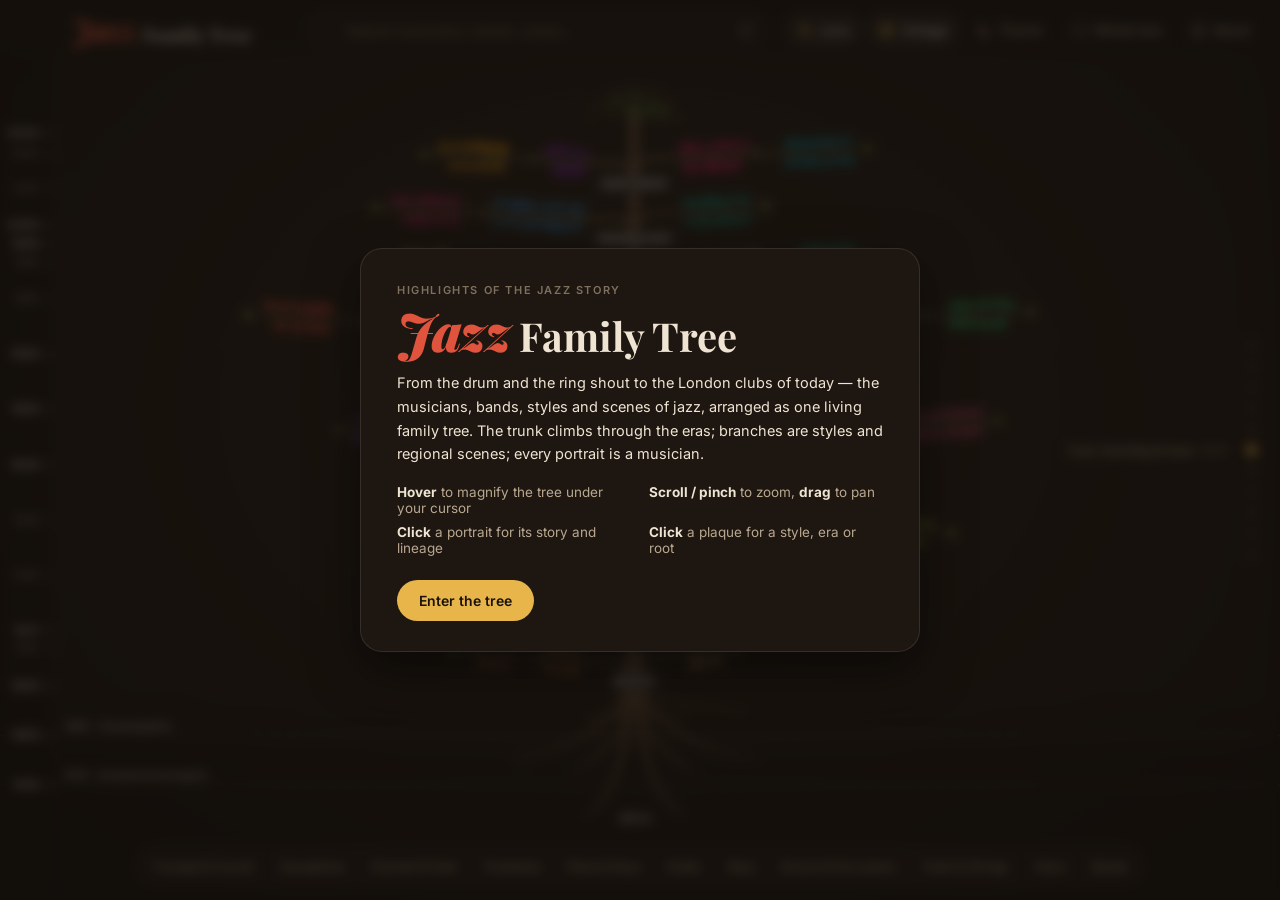
==== index.html @ 58121955 "Jazz Family Tree: interactive genealogy of jazz from its roots to today Canvas-rendered family tree " ====
<!doctype html>
<html lang="en">
<head>
  <meta charset="utf-8">
  <meta name="viewport" content="width=device-width, initial-scale=1, viewport-fit=cover">
  <title>Jazz Family Tree — an interactive genealogy of jazz</title>
  <meta name="description" content="An interactive family tree of jazz: the musicians, bands, styles and scenes from the music's African roots to today.">
  <meta property="og:title" content="Jazz Family Tree">
  <meta property="og:description" content="Explore jazz from its African roots to today, one portrait at a time.">
  <link rel="icon" href="assets/favicon.svg" type="image/svg+xml">
  <link rel="preconnect" href="https://fonts.googleapis.com">
  <link rel="preconnect" href="https://fonts.gstatic.com" crossorigin>
  <link href="https://fonts.googleapis.com/css2?family=Inter:wght@400;500;600;700&family=Playfair+Display:ital,wght@0,600;0,700;0,900;1,700;1,900&display=swap" rel="stylesheet">
  <link rel="stylesheet" href="css/style.css">
</head>
<body data-theme="night">
  <canvas id="stage" aria-label="Interactive jazz family tree. Use the search box to find musicians."></canvas>

  <header class="topbar">
    <a class="brand" href="./" aria-label="Jazz Family Tree home">
      <span class="brand-jazz">Jazz</span>
      <span class="brand-rest">Family&nbsp;Tree</span>
    </a>
    <div class="search">
      <svg viewBox="0 0 24 24" aria-hidden="true"><circle cx="11" cy="11" r="7"/><path d="m20 20-3.5-3.5"/></svg>
      <input id="search" type="search" placeholder="Search musicians, bands, styles…" autocomplete="off" spellcheck="false" aria-label="Search">
      <kbd>/</kbd>
      <ul id="search-results" role="listbox"></ul>
    </div>
    <nav class="tools" aria-label="View options">
      <button id="btn-lens" title="Magnifying lens (L)"><svg viewBox="0 0 24 24"><circle cx="10.5" cy="10.5" r="6.5"/><path d="m20 20-4.8-4.8M8 10.5h5M10.5 8v5"/></svg><span>Lens</span></button>
      <button id="btn-vintage" title="Vintage portraits — colour blooms under the lens"><svg viewBox="0 0 24 24"><rect x="3" y="6" width="18" height="13" rx="2"/><circle cx="12" cy="12.5" r="3.5"/><path d="M8 6l1.5-2h5L16 6"/></svg><span>Vintage</span></button>
      <button id="btn-theme" title="Night / paper theme"><svg viewBox="0 0 24 24"><path d="M20 14.5A8 8 0 1 1 9.5 4a6.5 6.5 0 0 0 10.5 10.5z"/></svg><span>Theme</span></button>
      <button id="btn-reset" title="Show the whole tree (R)"><svg viewBox="0 0 24 24"><path d="M4 9V4h5M20 9V4h-5M4 15v5h5M20 15v5h-5"/></svg><span>Whole tree</span></button>
      <button id="btn-about" title="About & sources"><svg viewBox="0 0 24 24"><circle cx="12" cy="12" r="9"/><path d="M12 11v6M12 7.5v.5"/></svg><span>About</span></button>
    </nav>
  </header>

  <nav id="era-nav" aria-label="Jump to era"></nav>
  <div id="filters" role="toolbar" aria-label="Highlight by instrument"></div>
  <div id="tooltip" role="status"></div>

  <aside id="panel" aria-live="polite">
    <button class="panel-close" aria-label="Close">×</button>
    <div class="panel-body"></div>
  </aside>

  <div id="intro" class="modal open" role="dialog" aria-labelledby="intro-title">
    <div class="card">
      <div class="eyebrow">Highlights of the jazz story</div>
      <h1 id="intro-title"><span class="brand-jazz">Jazz</span> Family Tree</h1>
      <p>From the drum and the ring shout to the London clubs of today — the musicians, bands, styles and scenes of jazz, arranged as one living family tree. The trunk climbs through the eras; branches are styles and regional scenes; every portrait is a musician.</p>
      <ul class="howto">
        <li><b>Hover</b> to magnify the tree under your cursor</li>
        <li><b>Scroll / pinch</b> to zoom, <b>drag</b> to pan</li>
        <li><b>Click</b> a portrait for its story and lineage</li>
        <li><b>Click</b> a plaque for a style, era or root</li>
      </ul>
      <button class="primary">Enter the tree</button>
    </div>
  </div>

  <div id="about" class="modal" role="dialog" aria-labelledby="about-title">
    <div class="card wide">
      <button class="panel-close" data-close aria-label="Close">×</button>
      <h2 id="about-title">About the Jazz Family Tree</h2>
      <p>This tree charts <b data-stat="people"></b> musicians and <b data-stat="bands"></b> bands across <b data-stat="branches"></b> branches and <b data-stat="eras"></b> eras. Below ground, the roots trace the African and African American traditions — polyrhythm, call and response, the ring shout, spirituals and work songs — that met European harmony and Caribbean rhythm in New Orleans. Above, each era of the trunk sprouts branches for the styles and regional scenes that grew from it, and lineage lines connect musicians to their mentors, bandleaders and acknowledged influences.</p>
      <p>The layout is a simplification: musicians appear once, on the branch where they first made their mark, and list the other styles they played. Placement along a branch follows the year an artist first made an impact. Faint green offshoots mark <em>kindred genres</em> — gospel, R&amp;B, soul, funk, hip-hop and others — that share jazz's roots.</p>
      <h3>How it was researched</h3>
      <p>Dates, places, key recordings and documented relationships were researched and cross-checked against Wikipedia, Britannica, AllMusic, the Oxford/Grove reference works, NPR, Jazz at Lincoln Center, label archives and published obituaries. Influence links are limited to documented relationships: teachers, bandleaders a musician apprenticed under, and influences the musicians themselves acknowledged. Corrections are welcome — open an issue on GitHub.</p>
      <h3>Further reading &amp; sources</h3>
      <ul class="sources">
        <li><a href="https://guides.loc.gov/jazz-research/beginning-your-research" target="_blank" rel="noopener">Library of Congress — Jazz: A Research Guide</a></li>
        <li>Barry Kernfeld (ed.), <em>The New Grove Dictionary of Jazz</em>, 2nd ed. (2002)</li>
        <li>Leonard Feather &amp; Ira Gitler, <em>The Biographical Encyclopedia of Jazz</em> (1999)</li>
        <li>Gerhard Kubik, <em>Jazz Transatlantic</em> (2017)</li>
        <li>Ted Gioia, <em>The History of Jazz</em> and <em>The Jazz Standards</em> (2012)</li>
        <li><a href="https://www.lordisco.com/tjd/" target="_blank" rel="noopener">Tom Lord, The Jazz Discography (TJD Online)</a></li>
        <li><a href="https://linkedjazz.org/" target="_blank" rel="noopener">Linked Jazz — Pratt Institute</a> (relationships from jazz oral histories)</li>
        <li><a href="https://www.loc.gov/collections/jazz-photography-of-william-p-gottlieb/about-this-collection/" target="_blank" rel="noopener">William P. Gottlieb jazz photographs</a>, Library of Congress (public domain)</li>
        <li><a href="https://www.loc.gov/collections/african-american-band-music/about-this-collection/" target="_blank" rel="noopener">African-American Band Music &amp; Recordings, 1883–1923</a>, Library of Congress</li>
        <li><a href="https://www.loc.gov/collections/ragtime/about-this-collection/" target="_blank" rel="noopener">Ragtime collection</a>, Library of Congress</li>
      </ul>
      <h3>Images</h3>
      <p>Portraits are loaded from Wikimedia Commons via Wikipedia's free-license page images; each musician's panel links to the photo's file page for author and license. Musicians without a free image are shown as monograms.</p>
      <p class="small">Inspired by the poster <em>Highlights of the Jazz Story in USA</em> and by <a href="https://jazzhistorytree.com" target="_blank" rel="noopener">The Jazz History Tree</a>. Keyboard: <kbd>/</kbd> search · <kbd>L</kbd> lens · <kbd>[</kbd> <kbd>]</kbd> lens size · <kbd>R</kbd> whole tree · <kbd>Esc</kbd> close.</p>
    </div>
  </div>

  <noscript><p class="noscript">The Jazz Family Tree needs JavaScript to draw the tree.</p></noscript>

  <script src="data/core.js"></script>
  <script src="data/artists/01-roots-jazzage.js"></script>
  <script src="data/artists/02-swing.js"></script>
  <script src="data/artists/03-bebop-cool.js"></script>
  <script src="data/artists/04-hardbop-modal.js"></script>
  <script src="data/artists/05-free-fusion.js"></script>
  <script src="data/artists/06-global-creative.js"></script>
  <script src="data/artists/07-neo-downtown.js"></script>
  <script src="data/artists/08-modern.js"></script>
  <script src="data/artists/09-today.js"></script>
  <script src="data/images.js"></script>
  <script src="data/linkedjazz.js"></script>
  <script src="js/layout.js"></script>
  <script src="js/app.js"></script>
</body>
</html>
---- css/style.css ----
/* Jazz Family Tree — chrome around the canvas. Two themes: night (default) and paper. */
:root {
  --font: Inter, system-ui, -apple-system, "Segoe UI", sans-serif;
  --display: "Playfair Display", Georgia, "Times New Roman", serif;
  --radius: 12px;
  --ease: cubic-bezier(.2, .8, .2, 1);
}
body[data-theme="night"] {
  --bg: #15100c;
  --bg-glow: #2a1f16;
  --ink: #efe4d2;
  --ink-2: #b9a88f;
  --ink-3: #7f705d;
  --glass: rgba(30, 23, 17, .78);
  --glass-solid: #1d1611;
  --line: rgba(239, 228, 210, .12);
  --accent: #e7b54a;
  --red: #e0533d;
  --chip: rgba(239, 228, 210, .07);
  --chip-hover: rgba(239, 228, 210, .14);
  --shadow: 0 18px 50px rgba(0, 0, 0, .5);
}
body[data-theme="paper"] {
  --bg: #f1e8d4;
  --bg-glow: #fbf6ea;
  --ink: #2a1d14;
  --ink-2: #6e5c45;
  --ink-3: #a18d70;
  --glass: rgba(251, 246, 234, .85);
  --glass-solid: #fbf6ea;
  --line: rgba(60, 40, 25, .14);
  --accent: #b3261e;
  --red: #b3261e;
  --chip: rgba(60, 40, 25, .06);
  --chip-hover: rgba(60, 40, 25, .12);
  --shadow: 0 18px 50px rgba(80, 55, 25, .22);
}

* { box-sizing: border-box; }
html, body { margin: 0; height: 100%; overflow: hidden; }
body {
  font-family: var(--font);
  color: var(--ink);
  background:
    radial-gradient(1200px 900px at 50% 45%, var(--bg-glow), transparent 70%),
    var(--bg);
  -webkit-font-smoothing: antialiased;
  transition: background-color .4s var(--ease), color .4s var(--ease);
}
body[data-theme="paper"]::before {
  /* faint paper grain */
  content: ""; position: fixed; inset: 0; pointer-events: none; opacity: .35;
  background-image: radial-gradient(rgba(120, 90, 50, .08) 1px, transparent 1px);
  background-size: 3px 3px;
}
button { font: inherit; color: inherit; cursor: pointer; }
a { color: var(--accent); }
kbd {
  font: 600 11px var(--font); padding: 1px 6px; border-radius: 5px;
  border: 1px solid var(--line); color: var(--ink-2); background: var(--chip);
}

#stage { position: fixed; inset: 0; display: block; cursor: grab; touch-action: none; }

/* ---------- Top bar ---------- */
.topbar {
  position: fixed; top: 0; left: 0; right: 0; height: 60px; z-index: 10;
  display: flex; align-items: center; gap: 18px; padding: 0 18px 0 72px;
  background: linear-gradient(var(--bg) 0%, color-mix(in srgb, var(--bg) 80%, transparent) 70%, transparent);
  pointer-events: none;
}
.topbar > * { pointer-events: auto; }
.brand { display: flex; align-items: baseline; gap: 8px; text-decoration: none; color: var(--ink); white-space: nowrap; }
.brand-jazz {
  font: italic 900 30px/1 var(--display); color: var(--red); letter-spacing: -.5px;
}
.brand-rest { font: 700 19px/1 var(--display); letter-spacing: .3px; }

.search { position: relative; flex: 1; min-width: 0; max-width: 460px; margin-left: auto; }
.search svg { position: absolute; left: 12px; top: 50%; width: 17px; height: 17px; transform: translateY(-50%); fill: none; stroke: var(--ink-2); stroke-width: 2; stroke-linecap: round; }
.search input {
  width: 100%; height: 38px; padding: 0 40px 0 38px; border-radius: 999px;
  border: 1px solid var(--line); background: var(--glass); color: var(--ink);
  font: 500 14px var(--font); outline: none; backdrop-filter: blur(10px);
  transition: border-color .2s, box-shadow .2s;
}
.search input::placeholder { color: var(--ink-3); }
.search input:focus { border-color: var(--accent); box-shadow: 0 0 0 3px color-mix(in srgb, var(--accent) 25%, transparent); }
.search input::-webkit-search-cancel-button { display: none; }
.search kbd { position: absolute; right: 12px; top: 50%; transform: translateY(-50%); }
#search-results {
  position: absolute; top: 46px; left: 0; right: 0; margin: 0; padding: 6px; list-style: none;
  background: var(--glass-solid); border: 1px solid var(--line); border-radius: var(--radius);
  box-shadow: var(--shadow); display: none; max-height: 60vh; overflow: auto;
}
#search-results.show { display: block; }
#search-results li { padding: 8px 10px; border-radius: 8px; cursor: pointer; display: flex; flex-direction: column; gap: 2px; }
#search-results li b { font-weight: 600; font-size: 14px; }
#search-results li span { font-size: 12px; color: var(--ink-2); }
#search-results li.active, #search-results li:hover { background: var(--chip-hover); }
#search-results li.empty { color: var(--ink-3); cursor: default; }

.tools { display: flex; gap: 4px; }
.tools button {
  display: flex; align-items: center; gap: 6px; height: 34px; padding: 0 11px; border-radius: 999px;
  border: 1px solid transparent; background: transparent; color: var(--ink-2); font-size: 13px; font-weight: 500;
  transition: background .2s, color .2s, border-color .2s;
}
.tools button:hover { background: var(--chip-hover); color: var(--ink); }
.tools button.on { color: var(--ink); border-color: var(--line); background: var(--chip); }
.tools button.on svg { stroke: var(--accent); }
.tools svg { width: 17px; height: 17px; fill: none; stroke: currentColor; stroke-width: 1.8; stroke-linecap: round; stroke-linejoin: round; }

/* ---------- Era navigator (right edge) ---------- */
#era-nav {
  position: fixed; right: 14px; top: 50%; transform: translateY(-50%); z-index: 5;
  display: flex; flex-direction: column; gap: 2px; padding: 8px 6px; border-radius: 16px;
}
#era-nav button {
  position: relative; display: block; background: none; border: 0; padding: 5px 4px;
}
#era-nav i {
  display: block; width: 9px; height: 9px; border-radius: 50%; border: 1.5px solid var(--ink-3); flex: none;
  transition: transform .25s var(--ease), background .25s, border-color .25s;
}
#era-nav span {
  font: 600 12px var(--font); color: var(--ink-2); opacity: 0; transform: translateX(6px);
  transition: opacity .25s var(--ease), transform .25s var(--ease); white-space: nowrap; font-style: normal;
  background: var(--glass); padding: 3px 8px; border-radius: 6px; pointer-events: none;
  position: absolute; right: 24px; top: 50%; margin-top: -11px;
}
#era-nav span em { font-style: normal; color: var(--ink-3); margin-left: 6px; font-weight: 500; }
#era-nav:hover span, #era-nav button.on span { opacity: 1; transform: none; }
#era-nav:not(:hover) button:not(.on) span { opacity: 0; }
#era-nav button.on i { background: var(--accent); border-color: var(--accent); transform: scale(1.35); }
#era-nav button:hover i { border-color: var(--ink); }

/* ---------- Instrument filters (bottom) ---------- */
#filters {
  position: fixed; left: 50%; bottom: 14px; transform: translateX(-50%); z-index: 5;
  display: flex; gap: 4px; padding: 5px; border-radius: 999px; max-width: calc(100vw - 140px); overflow-x: auto;
  background: var(--glass); border: 1px solid var(--line); backdrop-filter: blur(10px); scrollbar-width: none;
}
#filters::-webkit-scrollbar { display: none; }
#filters { transition: left .45s var(--ease), max-width .45s var(--ease); }
body.panel-open #filters { left: calc(50% - 207px); max-width: calc(100vw - 520px); }
#filters button {
  border: 0; background: transparent; color: var(--ink-2); font-size: 12px; font-weight: 500;
  padding: 6px 11px; border-radius: 999px; white-space: nowrap; transition: background .2s, color .2s;
}
#filters button:hover { background: var(--chip-hover); color: var(--ink); }
#filters button.on { background: var(--accent); color: #1a120b; }

/* ---------- Tooltip ---------- */
#tooltip {
  position: fixed; left: 0; top: 0; z-index: 8; pointer-events: none;
  display: flex; flex-direction: column; gap: 2px; padding: 8px 11px; border-radius: 10px;
  background: var(--glass-solid); border: 1px solid var(--line); box-shadow: var(--shadow);
  font-size: 12px; opacity: 0; transition: opacity .15s;
  max-width: 260px;
}
#tooltip.show { opacity: 1; }
#tooltip b { font: 700 14px var(--display); }
#tooltip span { color: var(--ink-2); }
#tooltip em { font-style: normal; font-weight: 600; font-size: 11px; letter-spacing: .3px; text-transform: uppercase; }

/* ---------- Detail panel ---------- */
#panel {
  position: fixed; top: 68px; right: 14px; bottom: 14px; width: min(400px, calc(100vw - 28px)); z-index: 9;
  background: var(--glass-solid); border: 1px solid var(--line); border-radius: 18px; box-shadow: var(--shadow);
  transform: translateX(calc(100% + 30px)); transition: transform .45s var(--ease);
  display: flex; flex-direction: column; overflow: hidden;
}
#panel.open { transform: none; }
.panel-close {
  position: absolute; top: 10px; right: 10px; z-index: 2; width: 32px; height: 32px; border-radius: 50%;
  border: 1px solid var(--line); background: var(--glass); font-size: 20px; line-height: 1; color: var(--ink-2);
}
.panel-close:hover { color: var(--ink); background: var(--chip-hover); }
.panel-body { overflow-y: auto; padding: 22px 22px 26px; scrollbar-width: thin; }
.p-photo {
  width: 150px; height: 150px; border-radius: 50%; overflow: hidden; margin: 6px auto 16px;
  box-shadow: 0 10px 30px rgba(0, 0, 0, .35), 0 0 0 4px var(--line);
}
.p-photo.band { border-radius: 24px; width: 100%; height: 190px; }
.p-photo img { width: 100%; height: 100%; object-fit: cover; object-position: 50% 22%; display: block; }
.p-photo.mono { display: grid; place-items: center; }
.p-photo.mono span { font: 700 54px var(--display); color: rgba(255, 248, 235, .92); }
.p-band { height: 6px; border-radius: 3px; margin: 4px 40px 18px 0; }
.p-kicker { display: flex; align-items: center; gap: 6px; flex-wrap: wrap; font-size: 11px; letter-spacing: .6px; text-transform: uppercase; color: var(--ink-2); font-weight: 600; }
.p-kicker s { width: 10px; height: 10px; border-radius: 3px; display: inline-block; }
button.link { background: none; border: 0; padding: 0; font: inherit; letter-spacing: inherit; text-transform: inherit; color: var(--ink-2); text-decoration: underline; text-decoration-color: var(--line); text-underline-offset: 3px; }
button.link:hover { color: var(--ink); }
#panel h2 { font: 900 30px/1.08 var(--display); margin: 8px 0 4px; letter-spacing: -.3px; padding-right: 30px; }
.p-nick { font: italic 600 16px var(--display); color: var(--accent); margin-bottom: 4px; }
.p-meta { color: var(--ink-2); font-size: 13px; }
.p-inst { display: flex; flex-wrap: wrap; gap: 5px; margin-top: 10px; }
.p-inst span { font-size: 11.5px; padding: 3px 9px; border-radius: 999px; background: var(--chip); color: var(--ink-2); }
.p-bio { font-size: 14.5px; line-height: 1.62; margin: 16px 0 6px; }
#panel h4 { font: 600 11px var(--font); letter-spacing: .9px; text-transform: uppercase; color: var(--ink-3); margin: 20px 0 8px; }
.p-records { list-style: none; padding: 0; margin: 0; display: flex; flex-direction: column; gap: 4px; }
.p-records li { display: flex; align-items: center; gap: 9px; font-size: 13.5px; }
.p-records a {
  flex: none; width: 24px; height: 24px; border-radius: 50%; display: grid; place-items: center;
  background: var(--chip); color: var(--ink-2); text-decoration: none; font-size: 9px; transition: background .2s, color .2s;
}
.p-records a:hover { background: var(--accent); color: #1a120b; }
.chips { display: flex; flex-wrap: wrap; gap: 6px; }
.chip {
  display: inline-flex; align-items: center; gap: 7px; padding: 3px 10px 3px 3px; border-radius: 999px;
  border: 1px solid var(--line); background: var(--chip); font-size: 12.5px; font-weight: 500;
  transition: background .2s, border-color .2s;
}
.chip:hover { background: var(--chip-hover); border-color: var(--ink-3); }
.chip img, .chip i { width: 24px; height: 24px; border-radius: 50%; object-fit: cover; object-position: 50% 20%; flex: none; }
.chip i { display: grid; place-items: center; font: 700 10px var(--display); font-style: normal; color: #fff8eb; }
.chip.branch { padding: 5px 11px; }
.chip.branch s { width: 9px; height: 9px; border-radius: 3px; }
.oral { display: flex; flex-direction: column; gap: 10px; padding: 12px; border-radius: 12px; background: var(--chip); }
.oral-row > span { display: block; font-size: 11.5px; color: var(--ink-2); margin-bottom: 5px; font-weight: 600; }
.oral-note { margin: 2px 0 0; font-size: 11.5px; color: var(--ink-3); line-height: 1.5; }
.p-links { display: flex; flex-direction: column; gap: 6px; margin-top: 22px; padding-top: 14px; border-top: 1px solid var(--line); font-size: 13px; }
.p-links a { text-decoration: none; font-weight: 600; }
.p-links a.credit { color: var(--ink-3); font-weight: 500; font-size: 12px; }

/* ---------- Modals ---------- */
.modal {
  position: fixed; inset: 0; z-index: 20; display: grid; place-items: center; padding: 20px;
  background: color-mix(in srgb, var(--bg) 70%, transparent); backdrop-filter: blur(6px);
  opacity: 0; pointer-events: none; transition: opacity .35s var(--ease);
}
.modal.open { opacity: 1; pointer-events: auto; }
.card {
  position: relative; width: min(560px, 100%); max-height: calc(100vh - 40px); overflow: auto;
  background: var(--glass-solid); border: 1px solid var(--line); border-radius: 22px; box-shadow: var(--shadow);
  padding: 34px 36px 30px; transform: translateY(10px) scale(.98); transition: transform .45s var(--ease);
}
.card.wide { width: min(760px, 100%); }
.modal.open .card { transform: none; }
.eyebrow { font: 600 11px var(--font); letter-spacing: 1.6px; text-transform: uppercase; color: var(--ink-3); }
.card h1 { font: 700 40px/1.05 var(--display); margin: 8px 0 14px; }
.card h1 .brand-jazz { font-size: 52px; }
.card h2 { font: 900 30px var(--display); margin: 0 0 12px; }
.card h3 { font: 700 18px var(--display); margin: 22px 0 6px; }
.card p { font-size: 14.5px; line-height: 1.65; color: var(--ink); margin: 0 0 10px; }
.card p.small { font-size: 12.5px; color: var(--ink-2); margin-top: 18px; }
.howto { list-style: none; padding: 0; margin: 18px 0 24px; display: grid; grid-template-columns: 1fr 1fr; gap: 8px 18px; font-size: 13.5px; color: var(--ink-2); }
.howto b { color: var(--ink); }
.sources { margin: 6px 0 0; padding-left: 18px; font-size: 13.5px; line-height: 1.7; }
.primary {
  border: 0; border-radius: 999px; padding: 12px 22px; font-weight: 600; font-size: 14px;
  background: var(--accent); color: #1a120b; transition: transform .2s var(--ease), box-shadow .2s;
}
.primary:hover { transform: translateY(-1px); box-shadow: 0 8px 20px color-mix(in srgb, var(--accent) 40%, transparent); }
.noscript { position: fixed; inset: 0; display: grid; place-items: center; }

/* ---------- Small screens ---------- */
@media (max-width: 860px) {
  .tools span { display: none; }
  .tools button { padding: 0 9px; }
  .brand-rest { display: none; }
  .topbar { padding-left: 64px; gap: 10px; }
  .search kbd { display: none; }
}
@media (max-width: 600px) {
  #era-nav { display: none; }
  #panel { top: auto; height: 62vh; left: 8px; right: 8px; bottom: 8px; width: auto; transform: translateY(calc(100% + 20px)); }
  #filters, body.panel-open #filters { left: 50%; max-width: calc(100vw - 20px); bottom: 8px; }
  #panel.open ~ #filters { display: none; }
  .howto { grid-template-columns: 1fr; }
  .tools button#btn-vintage, .tools button#btn-about, .tools button#btn-theme { display: none; }
  .topbar { padding: 0 8px 0 60px; gap: 8px; }
  .brand-jazz { font-size: 24px; }
  .tools { gap: 0; }
}
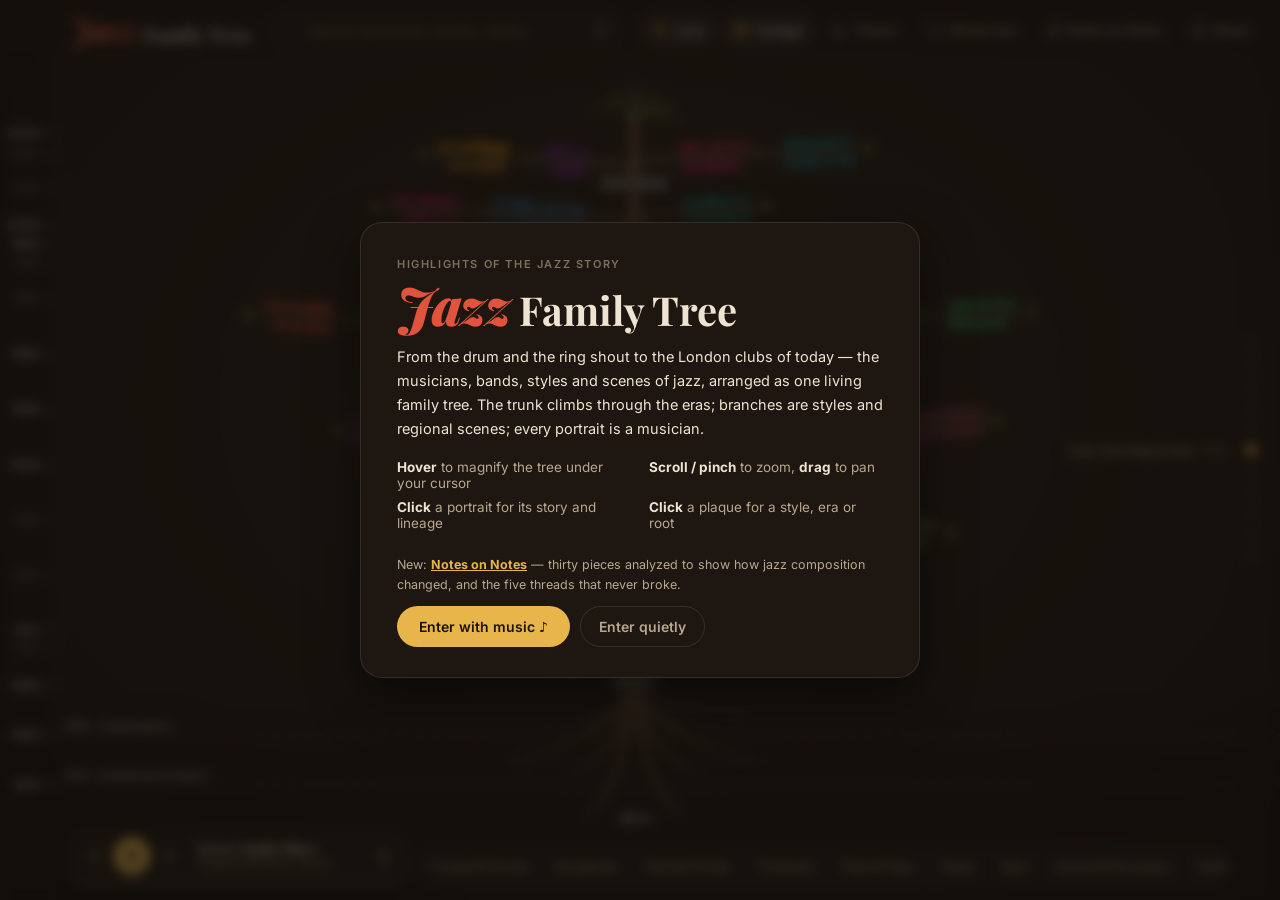
==== commit 398360a7: "Add Notes on Notes, a public-domain music player, and instrument enlargement - notes.html: 30 pieces" ====
--- a/index.html
+++ b/index.html
@@ -32,6 +32,7 @@
       <button id="btn-vintage" title="Vintage portraits — colour blooms under the lens"><svg viewBox="0 0 24 24"><rect x="3" y="6" width="18" height="13" rx="2"/><circle cx="12" cy="12.5" r="3.5"/><path d="M8 6l1.5-2h5L16 6"/></svg><span>Vintage</span></button>
       <button id="btn-theme" title="Night / paper theme"><svg viewBox="0 0 24 24"><path d="M20 14.5A8 8 0 1 1 9.5 4a6.5 6.5 0 0 0 10.5 10.5z"/></svg><span>Theme</span></button>
       <button id="btn-reset" title="Show the whole tree (R)"><svg viewBox="0 0 24 24"><path d="M4 9V4h5M20 9V4h-5M4 15v5h5M20 15v5h-5"/></svg><span>Whole tree</span></button>
+      <a class="tool-link" id="link-notes" href="notes.html" title="Notes on Notes — how jazz composition changed"><svg viewBox="0 0 24 24"><path d="M9 18V5l11-2v13"/><circle cx="6.5" cy="18" r="2.5"/><circle cx="17.5" cy="16" r="2.5"/></svg><span>Notes on Notes</span></a>
       <button id="btn-about" title="About & sources"><svg viewBox="0 0 24 24"><circle cx="12" cy="12" r="9"/><path d="M12 11v6M12 7.5v.5"/></svg><span>About</span></button>
     </nav>
   </header>
@@ -56,7 +57,11 @@
         <li><b>Click</b> a portrait for its story and lineage</li>
         <li><b>Click</b> a plaque for a style, era or root</li>
       </ul>
-      <button class="primary">Enter the tree</button>
+      <p class="small">New: <a href="notes.html"><b>Notes on Notes</b></a> — thirty pieces analyzed to show how jazz composition changed, and the five threads that never broke.</p>
+      <div class="intro-actions">
+        <button class="primary" data-music="1">Enter with music ♪</button>
+        <button class="secondary" data-music="0">Enter quietly</button>
+      </div>
     </div>
   </div>
 
@@ -83,7 +88,7 @@
       </ul>
       <h3>Images</h3>
       <p>Portraits are loaded from Wikimedia Commons via Wikipedia's free-license page images; each musician's panel links to the photo's file page for author and license. Musicians without a free image are shown as monograms.</p>
-      <p class="small">Inspired by the poster <em>Highlights of the Jazz Story in USA</em> and by <a href="https://jazzhistorytree.com" target="_blank" rel="noopener">The Jazz History Tree</a>. Keyboard: <kbd>/</kbd> search · <kbd>L</kbd> lens · <kbd>[</kbd> <kbd>]</kbd> lens size · <kbd>R</kbd> whole tree · <kbd>Esc</kbd> close.</p>
+      <p class="small">Inspired by the poster <em>Highlights of the Jazz Story in USA</em> and by <a href="https://jazzhistorytree.com" target="_blank" rel="noopener">The Jazz History Tree</a>. Keyboard: <kbd>Space</kbd> play/pause music · <kbd>/</kbd> search · <kbd>L</kbd> lens · <kbd>[</kbd> <kbd>]</kbd> lens size · <kbd>R</kbd> whole tree · <kbd>Esc</kbd> close.</p>
     </div>
   </div>
 
@@ -101,6 +106,14 @@
   <script src="data/artists/09-today.js"></script>
   <script src="data/images.js"></script>
   <script src="data/linkedjazz.js"></script>
+  <script src="data/notes/core.js"></script>
+  <script src="data/notes/era-01-02.js"></script>
+  <script src="data/notes/era-03-04.js"></script>
+  <script src="data/notes/era-05-06.js"></script>
+  <script src="data/notes/era-07-08.js"></script>
+  <script src="data/notes/era-09-10.js"></script>
+  <script src="data/playlist.js"></script>
+  <script src="js/player.js"></script>
   <script src="js/layout.js"></script>
   <script src="js/app.js"></script>
 </body>
--- a/css/style.css
+++ b/css/style.css
@@ -109,6 +109,11 @@
 .tools button:hover { background: var(--chip-hover); color: var(--ink); }
 .tools button.on { color: var(--ink); border-color: var(--line); background: var(--chip); }
 .tools button.on svg { stroke: var(--accent); }
+.tools .tool-link {
+  display: flex; align-items: center; gap: 6px; height: 34px; padding: 0 11px; border-radius: 999px;
+  color: var(--ink-2); font-size: 13px; font-weight: 500; text-decoration: none; transition: background .2s, color .2s;
+}
+.tools .tool-link:hover { background: var(--chip-hover); color: var(--ink); }
 .tools svg { width: 17px; height: 17px; fill: none; stroke: currentColor; stroke-width: 1.8; stroke-linecap: round; stroke-linejoin: round; }
 
 /* ---------- Era navigator (right edge) ---------- */
@@ -204,6 +209,8 @@
   flex: none; width: 24px; height: 24px; border-radius: 50%; display: grid; place-items: center;
   background: var(--chip); color: var(--ink-2); text-decoration: none; font-size: 9px; transition: background .2s, color .2s;
 }
+.p-records a.plain { width: auto; height: auto; background: none; display: inline; font-size: inherit; color: var(--ink); text-decoration: underline; text-decoration-color: var(--line); text-underline-offset: 3px; }
+.p-records a.plain:hover { background: none; color: var(--accent); }
 .p-records a:hover { background: var(--accent); color: #1a120b; }
 .chips { display: flex; flex-wrap: wrap; gap: 6px; }
 .chip {
@@ -273,3 +280,66 @@
   .brand-jazz { font-size: 24px; }
   .tools { gap: 0; }
 }
+
+/* ---------- Music player ---------- */
+#player {
+  position: fixed; left: 68px; bottom: 14px; z-index: 12; width: 340px;
+  border-radius: 18px; background: var(--glass); border: 1px solid var(--line); backdrop-filter: blur(12px);
+  box-shadow: var(--shadow); overflow: hidden;
+}
+.pl-main { display: flex; align-items: center; gap: 2px; padding: 7px 8px 6px; }
+.pl-btn { flex: none; width: 32px; height: 32px; border-radius: 50%; border: 0; background: transparent; color: var(--ink-2); display: grid; place-items: center; transition: background .2s, color .2s; }
+.pl-btn:hover { background: var(--chip-hover); color: var(--ink); }
+.pl-btn svg { width: 16px; height: 16px; fill: none; stroke: currentColor; stroke-width: 1.9; stroke-linejoin: round; stroke-linecap: round; }
+.pl-play { width: 38px; height: 38px; background: var(--accent); color: #1a120b; margin: 0 2px; }
+.pl-play:hover { background: var(--accent); color: #1a120b; filter: brightness(1.08); }
+.pl-play svg { fill: currentColor; stroke: none; width: 17px; height: 17px; }
+.pl-play .i-pause, #player.playing .pl-play .i-play { display: none; }
+#player.playing .pl-play .i-pause { display: block; }
+.pl-info { flex: 1; min-width: 0; padding: 0 6px 0 8px; }
+.pl-title { font: 700 14px/1.2 var(--display); white-space: nowrap; overflow: hidden; text-overflow: ellipsis; }
+.pl-artist { font-size: 11.5px; color: var(--ink-2); white-space: nowrap; overflow: hidden; text-overflow: ellipsis; }
+.pl-artist a { color: inherit; text-decoration: none; border-bottom: 1px dotted var(--ink-3); }
+.pl-artist a:hover { color: var(--ink); }
+.pl-eq { display: flex; gap: 2px; align-items: flex-end; height: 14px; margin-right: 2px; opacity: 0; transition: opacity .3s; }
+.pl-eq i { width: 3px; height: 4px; border-radius: 1px; background: var(--accent); }
+#player.playing .pl-eq { opacity: 1; }
+#player.playing .pl-eq i { animation: eq 0.9s ease-in-out infinite; }
+#player.playing .pl-eq i:nth-child(2) { animation-delay: -.3s; }
+#player.playing .pl-eq i:nth-child(3) { animation-delay: -.6s; }
+@keyframes eq { 0%, 100% { height: 4px; } 50% { height: 14px; } }
+.pl-progress { height: 4px; background: var(--chip-hover); cursor: pointer; position: relative; }
+.pl-progress:hover { height: 6px; }
+.pl-fill { position: absolute; inset: 0; background: var(--accent); transform-origin: left; transform: scaleX(0); transition: transform .25s linear; }
+.pl-panel { display: none; border-top: 1px solid var(--line); background: var(--glass-solid); }
+#player.open .pl-panel { display: block; }
+.pl-head { padding: 12px 14px 6px; display: flex; flex-direction: column; gap: 2px; }
+.pl-head b { font: 700 16px var(--display); }
+.pl-head span { font-size: 11.5px; color: var(--ink-3); }
+.pl-tracks { list-style: none; margin: 0; padding: 4px 6px; max-height: min(46vh, 380px); overflow-y: auto; scrollbar-width: thin; }
+.pl-tracks li { display: flex; align-items: center; gap: 10px; padding: 6px 8px; border-radius: 9px; cursor: pointer; }
+.pl-tracks li:hover { background: var(--chip-hover); }
+.pl-tracks li.on { background: var(--chip-hover); }
+.pl-tracks li.on .t b { color: var(--accent); }
+.pl-tracks .n { width: 18px; text-align: right; font-size: 11px; color: var(--ink-3); }
+.pl-tracks .t { flex: 1; min-width: 0; display: flex; flex-direction: column; }
+.pl-tracks .t b { font-size: 13px; font-weight: 600; white-space: nowrap; overflow: hidden; text-overflow: ellipsis; }
+.pl-tracks .t em { font-style: normal; font-size: 11.5px; color: var(--ink-2); white-space: nowrap; overflow: hidden; text-overflow: ellipsis; }
+.pl-tracks .an { font-size: 13px; text-decoration: none; color: var(--accent); padding: 0 4px; }
+.pl-tracks .d { font-size: 11px; color: var(--ink-3); font-variant-numeric: tabular-nums; }
+.pl-foot { padding: 8px 14px 12px; font-size: 11px; line-height: 1.5; color: var(--ink-3); border-top: 1px solid var(--line); }
+.pl-foot a { text-decoration: none; }
+
+/* Keep the instrument bar clear of the player. */
+#filters { left: calc(50% + 180px); max-width: calc(100vw - 460px); }
+body.panel-open #filters { left: calc(50% - 30px); max-width: calc(100vw - 900px); }
+@media (max-width: 1100px) { #filters, body.panel-open #filters { left: 50%; bottom: 84px; max-width: calc(100vw - 140px); } }
+body.notes-page #player { left: 18px; }
+@media (max-width: 600px) {
+  #player { left: 8px; right: 8px; width: auto; bottom: 8px; }
+  #filters, body.panel-open #filters { bottom: 76px; }
+  body.panel-open #player { display: none; }
+}
+.intro-actions { display: flex; flex-wrap: wrap; gap: 10px; align-items: center; }
+.secondary { border: 1px solid var(--line); border-radius: 999px; padding: 11px 18px; font-weight: 600; font-size: 14px; background: transparent; color: var(--ink-2); }
+.secondary:hover { color: var(--ink); background: var(--chip-hover); }
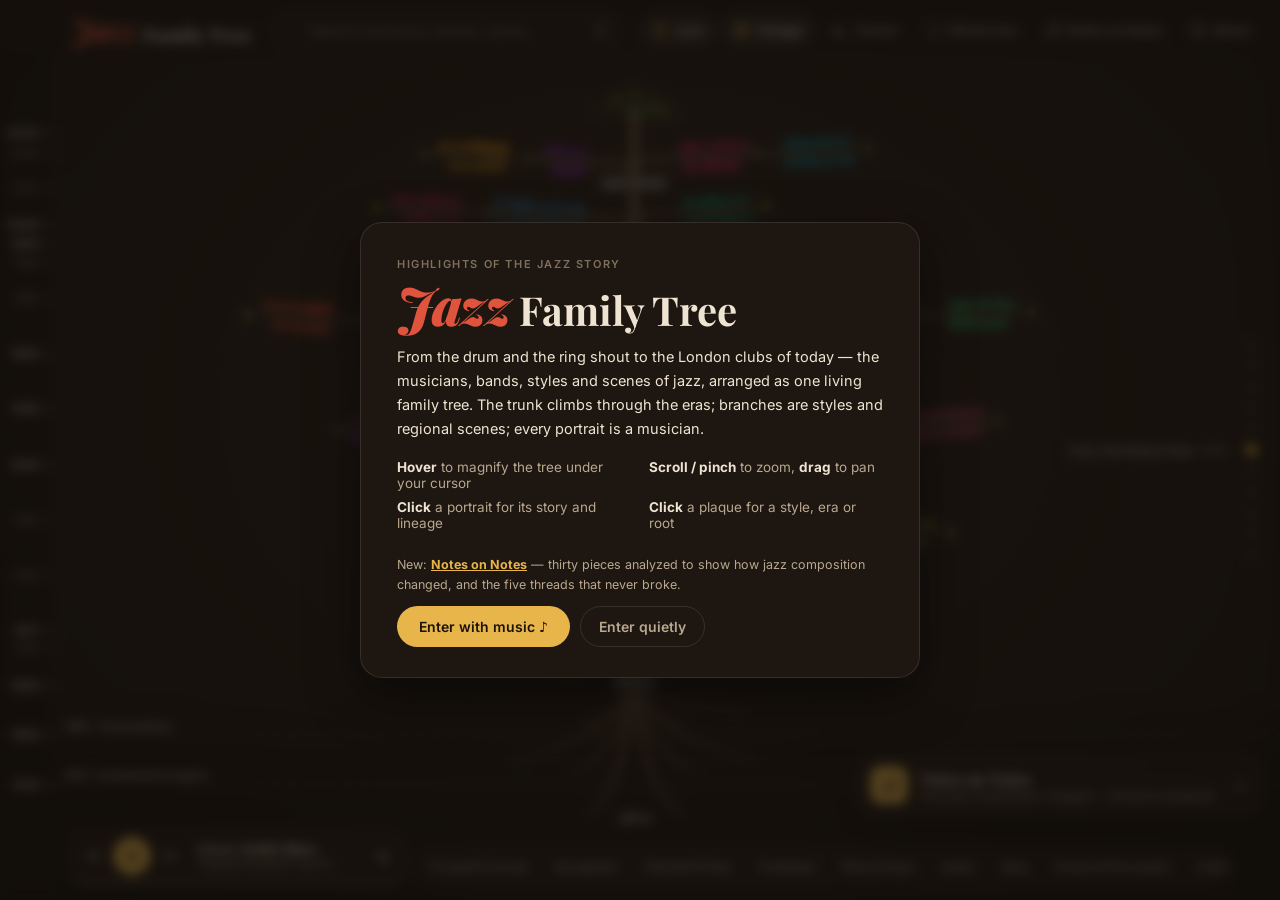
==== commit 5ecd4f10: "Add Notes on Notes link card to the tree's bottom-right corner Co-Authored-By: Claude Opus 5.5 <nore" ====
--- a/index.html
+++ b/index.html
@@ -39,6 +39,13 @@
 
   <nav id="era-nav" aria-label="Jump to era"></nav>
   <div id="filters" role="toolbar" aria-label="Highlight by instrument"></div>
+  <nav id="companions" aria-label="Companion pages">
+    <a href="notes.html" class="companion">
+      <span class="c-ic"><svg viewBox="0 0 24 24"><path d="M9 18V5l11-2v13"/><circle cx="6.5" cy="18" r="2.5"/><circle cx="17.5" cy="16" r="2.5"/></svg></span>
+      <span class="c-tx"><b>Notes on Notes</b><em>How jazz composition changed — 30 pieces analyzed</em></span>
+      <span class="c-go">→</span>
+    </a>
+  </nav>
   <div id="tooltip" role="status"></div>
 
   <aside id="panel" aria-live="polite">
--- a/css/style.css
+++ b/css/style.css
@@ -343,3 +343,22 @@
 .intro-actions { display: flex; flex-wrap: wrap; gap: 10px; align-items: center; }
 .secondary { border: 1px solid var(--line); border-radius: 999px; padding: 11px 18px; font-weight: 600; font-size: 14px; background: transparent; color: var(--ink-2); }
 .secondary:hover { color: var(--ink); background: var(--chip-hover); }
+
+/* ---------- Companion page links (bottom right) ---------- */
+#companions { position: fixed; right: 18px; bottom: 84px; z-index: 6; display: flex; flex-direction: column; gap: 8px; transition: opacity .3s; }
+.companion {
+  display: flex; align-items: center; gap: 12px; padding: 11px 14px 11px 11px; border-radius: 16px; text-decoration: none; color: var(--ink);
+  background: var(--glass); border: 1px solid var(--line); backdrop-filter: blur(10px); box-shadow: var(--shadow);
+  transition: transform .25s var(--ease), border-color .25s;
+}
+.companion:hover { transform: translateY(-2px); border-color: var(--accent); }
+.c-ic { width: 38px; height: 38px; border-radius: 11px; display: grid; place-items: center; background: var(--accent); color: #1a120b; flex: none; }
+.c-ic svg { width: 19px; height: 19px; fill: none; stroke: currentColor; stroke-width: 1.9; stroke-linecap: round; stroke-linejoin: round; }
+.c-tx { display: flex; flex-direction: column; }
+.c-tx b { font: 700 16px var(--display); }
+.c-tx em { font-style: normal; font-size: 11.5px; color: var(--ink-2); }
+.c-go { color: var(--ink-3); font-size: 18px; margin-left: 4px; transition: transform .25s var(--ease), color .25s; }
+.companion:hover .c-go { transform: translateX(3px); color: var(--accent); }
+body.panel-open #companions { opacity: 0; pointer-events: none; }
+@media (max-width: 1100px) { #companions { bottom: 140px; } .c-tx em { display: none; } }
+@media (max-width: 600px) { #companions { display: none; } }
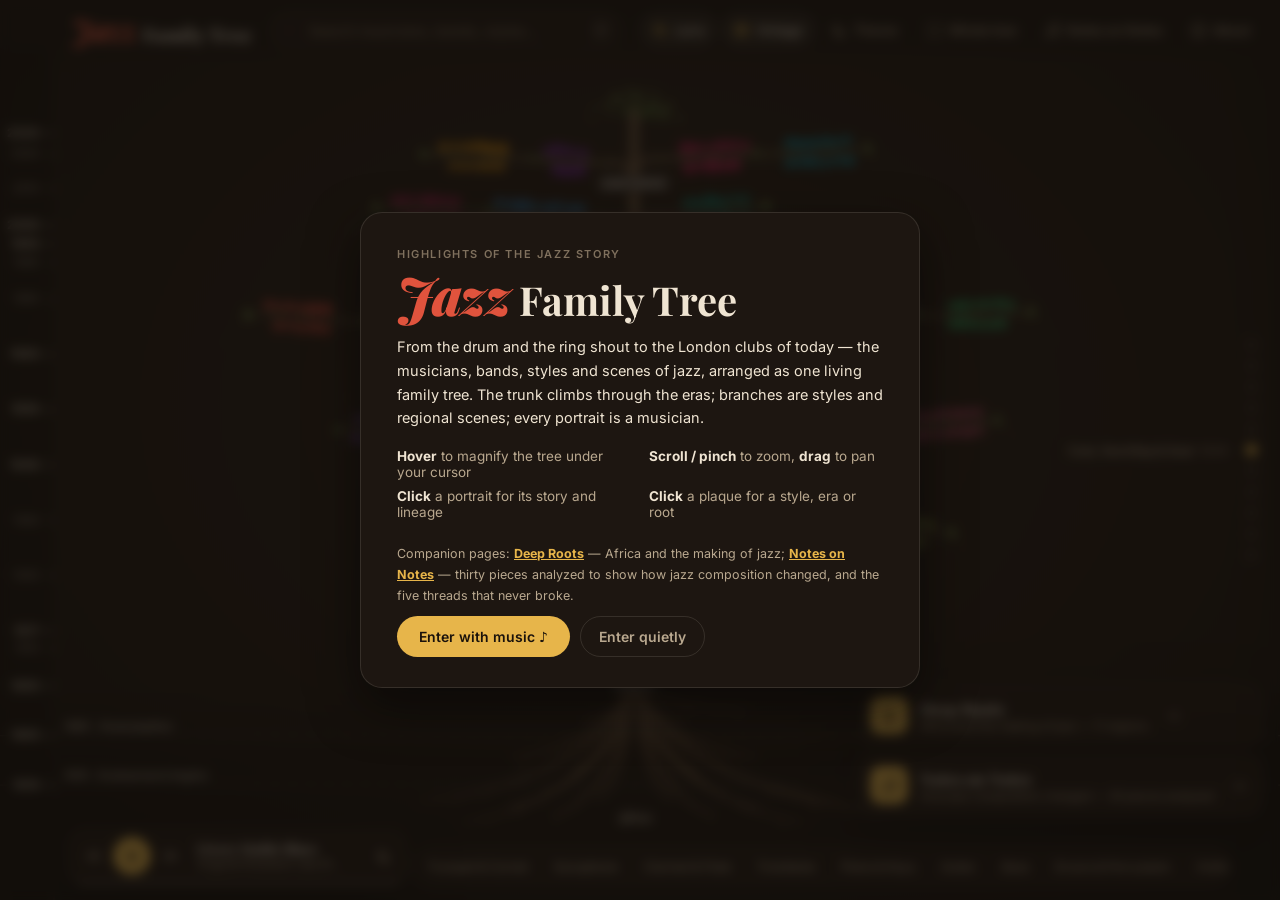
==== commit 655b9907: "Add Deep Roots: Africa and the making of jazz - roots.html: 11 regional chapters across the continen" ====
--- a/index.html
+++ b/index.html
@@ -40,6 +40,11 @@
   <nav id="era-nav" aria-label="Jump to era"></nav>
   <div id="filters" role="toolbar" aria-label="Highlight by instrument"></div>
   <nav id="companions" aria-label="Companion pages">
+    <a href="roots.html" class="companion">
+      <span class="c-ic"><svg viewBox="0 0 24 24"><path d="M12 3v8M12 11c-3 0-5 2-6 6M12 11c3 0 5 2 6 6M12 11v10M8 21c1-2 2-3 4-3s3 1 4 3"/></svg></span>
+      <span class="c-tx"><b>Deep Roots</b><em>Africa and the making of jazz — 11 regions</em></span>
+      <span class="c-go">→</span>
+    </a>
     <a href="notes.html" class="companion">
       <span class="c-ic"><svg viewBox="0 0 24 24"><path d="M9 18V5l11-2v13"/><circle cx="6.5" cy="18" r="2.5"/><circle cx="17.5" cy="16" r="2.5"/></svg></span>
       <span class="c-tx"><b>Notes on Notes</b><em>How jazz composition changed — 30 pieces analyzed</em></span>
@@ -64,7 +69,7 @@
         <li><b>Click</b> a portrait for its story and lineage</li>
         <li><b>Click</b> a plaque for a style, era or root</li>
       </ul>
-      <p class="small">New: <a href="notes.html"><b>Notes on Notes</b></a> — thirty pieces analyzed to show how jazz composition changed, and the five threads that never broke.</p>
+      <p class="small">Companion pages: <a href="roots.html"><b>Deep Roots</b></a> — Africa and the making of jazz; <a href="notes.html"><b>Notes on Notes</b></a> — thirty pieces analyzed to show how jazz composition changed, and the five threads that never broke.</p>
       <div class="intro-actions">
         <button class="primary" data-music="1">Enter with music ♪</button>
         <button class="secondary" data-music="0">Enter quietly</button>
--- a/css/style.css
+++ b/css/style.css
@@ -362,3 +362,5 @@
 body.panel-open #companions { opacity: 0; pointer-events: none; }
 @media (max-width: 1100px) { #companions { bottom: 140px; } .c-tx em { display: none; } }
 @media (max-width: 600px) { #companions { display: none; } }
+.deep-link { display: inline-flex; align-items: center; gap: 6px; margin-top: 14px; padding: 9px 16px; border-radius: 999px; background: var(--accent); color: #1a120b; font-weight: 600; font-size: 13.5px; text-decoration: none; }
+.deep-link:hover { filter: brightness(1.08); }
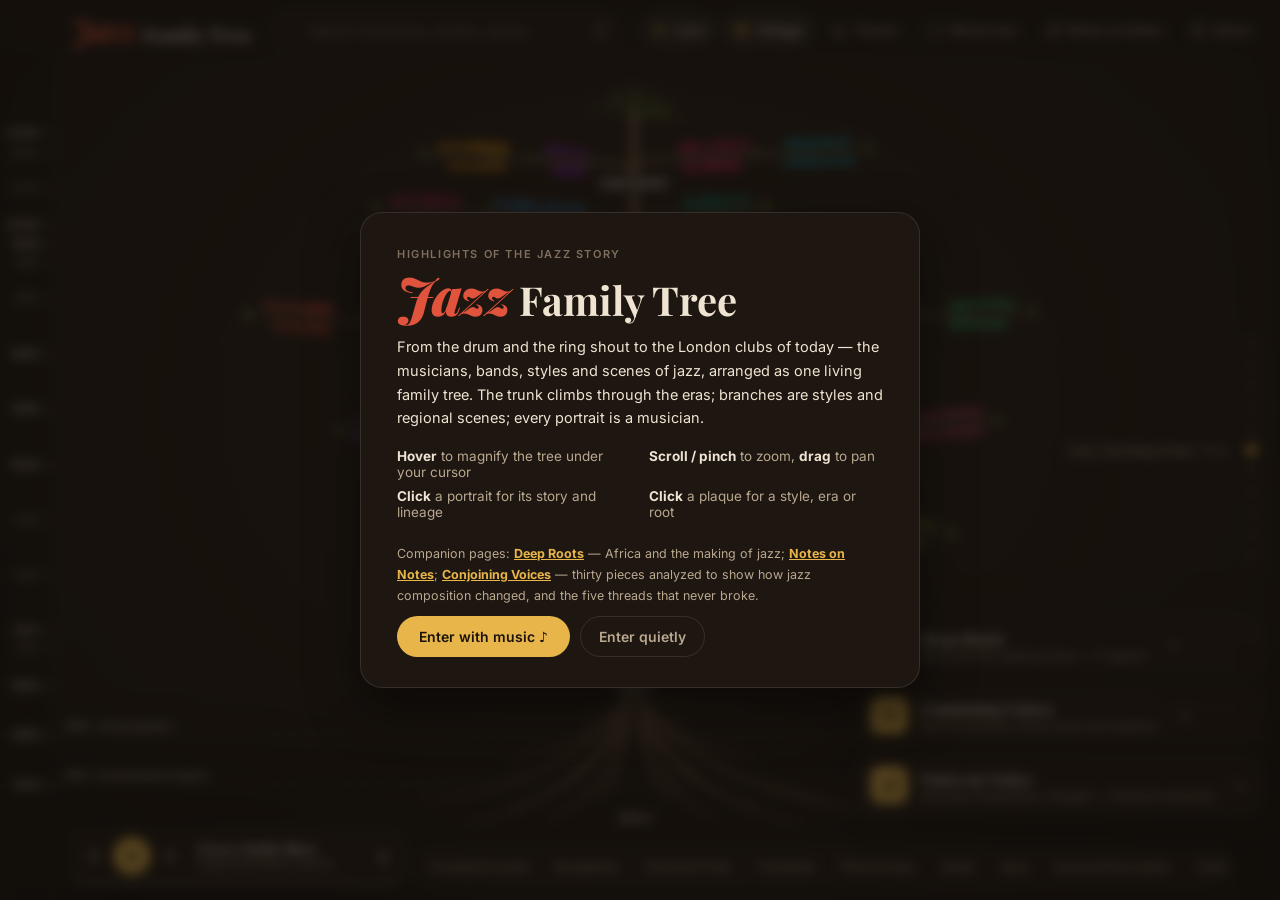
==== commit 0a6bddf7: "Add Conjoining Voices: an interactive sonic analysis of jazz instruments - voices.html: hearing-spec" ====
--- a/index.html
+++ b/index.html
@@ -45,6 +45,11 @@
       <span class="c-tx"><b>Deep Roots</b><em>Africa and the making of jazz — 11 regions</em></span>
       <span class="c-go">→</span>
     </a>
+    <a href="voices.html" class="companion">
+      <span class="c-ic"><svg viewBox="0 0 24 24"><path d="M3 12h2M7 8v8M11 5v14M15 9v6M19 7v10"/></svg></span>
+      <span class="c-tx"><b>Conjoining Voices</b><em>How instruments sound, alone and together</em></span>
+      <span class="c-go">→</span>
+    </a>
     <a href="notes.html" class="companion">
       <span class="c-ic"><svg viewBox="0 0 24 24"><path d="M9 18V5l11-2v13"/><circle cx="6.5" cy="18" r="2.5"/><circle cx="17.5" cy="16" r="2.5"/></svg></span>
       <span class="c-tx"><b>Notes on Notes</b><em>How jazz composition changed — 30 pieces analyzed</em></span>
@@ -69,7 +74,7 @@
         <li><b>Click</b> a portrait for its story and lineage</li>
         <li><b>Click</b> a plaque for a style, era or root</li>
       </ul>
-      <p class="small">Companion pages: <a href="roots.html"><b>Deep Roots</b></a> — Africa and the making of jazz; <a href="notes.html"><b>Notes on Notes</b></a> — thirty pieces analyzed to show how jazz composition changed, and the five threads that never broke.</p>
+      <p class="small">Companion pages: <a href="roots.html"><b>Deep Roots</b></a> — Africa and the making of jazz; <a href="notes.html"><b>Notes on Notes</b></a>; <a href="voices.html"><b>Conjoining Voices</b></a> — thirty pieces analyzed to show how jazz composition changed, and the five threads that never broke.</p>
       <div class="intro-actions">
         <button class="primary" data-music="1">Enter with music ♪</button>
         <button class="secondary" data-music="0">Enter quietly</button>
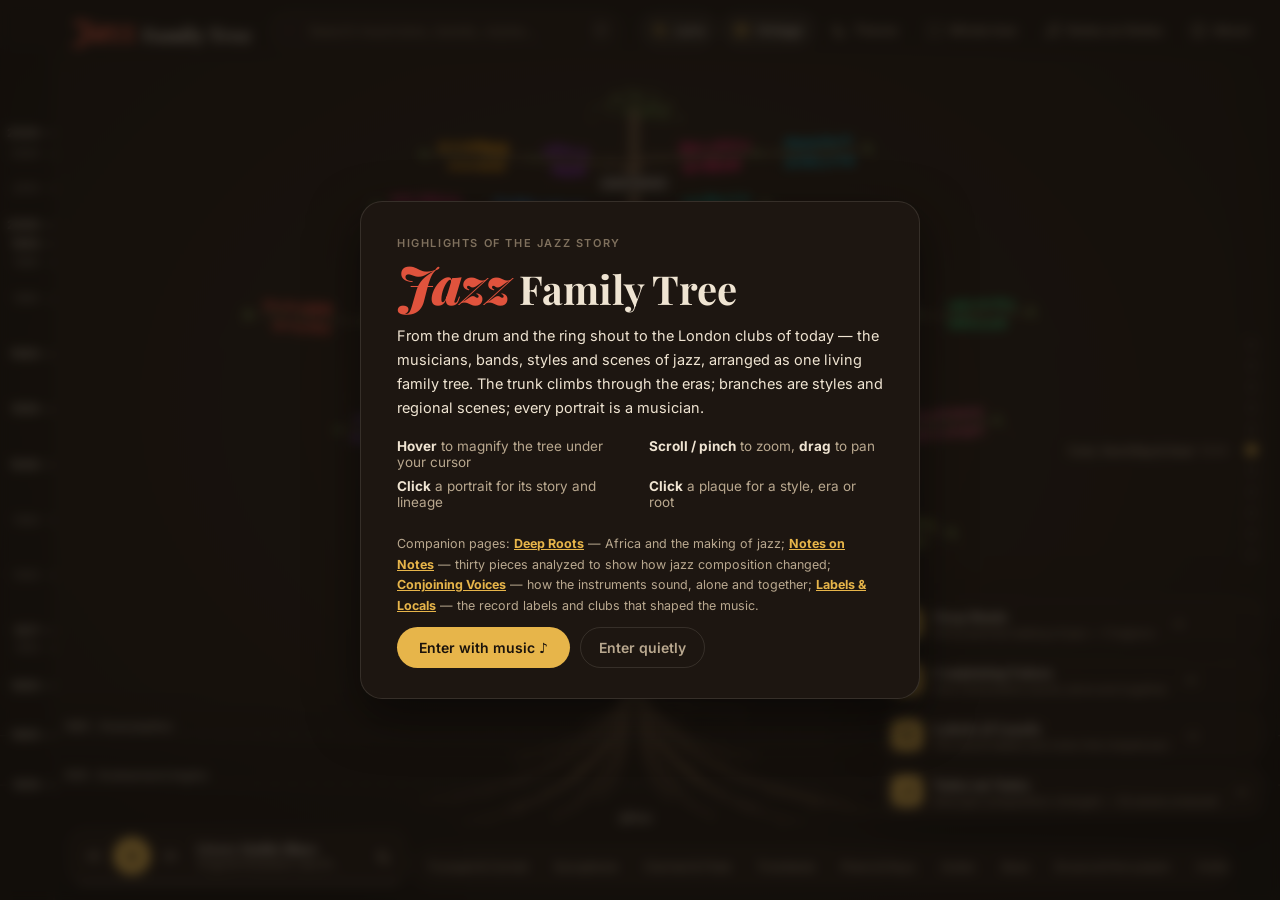
==== commit 4638f66d: "Add Labels & Locals: the record labels and clubs that shaped jazz 63 labels and 68 venues in 25 citi" ====
--- a/index.html
+++ b/index.html
@@ -50,6 +50,11 @@
       <span class="c-tx"><b>Conjoining Voices</b><em>How instruments sound, alone and together</em></span>
       <span class="c-go">→</span>
     </a>
+    <a href="labels.html" class="companion">
+      <span class="c-ic"><svg viewBox="0 0 24 24"><circle cx="12" cy="12" r="9"/><circle cx="12" cy="12" r="3.2"/><path d="M12 12h.01"/></svg></span>
+      <span class="c-tx"><b>Labels &amp; Locals</b><em>The record labels and clubs that shaped jazz</em></span>
+      <span class="c-go">→</span>
+    </a>
     <a href="notes.html" class="companion">
       <span class="c-ic"><svg viewBox="0 0 24 24"><path d="M9 18V5l11-2v13"/><circle cx="6.5" cy="18" r="2.5"/><circle cx="17.5" cy="16" r="2.5"/></svg></span>
       <span class="c-tx"><b>Notes on Notes</b><em>How jazz composition changed — 30 pieces analyzed</em></span>
@@ -74,7 +79,7 @@
         <li><b>Click</b> a portrait for its story and lineage</li>
         <li><b>Click</b> a plaque for a style, era or root</li>
       </ul>
-      <p class="small">Companion pages: <a href="roots.html"><b>Deep Roots</b></a> — Africa and the making of jazz; <a href="notes.html"><b>Notes on Notes</b></a>; <a href="voices.html"><b>Conjoining Voices</b></a> — thirty pieces analyzed to show how jazz composition changed, and the five threads that never broke.</p>
+      <p class="small">Companion pages: <a href="roots.html"><b>Deep Roots</b></a> — Africa and the making of jazz; <a href="notes.html"><b>Notes on Notes</b></a> — thirty pieces analyzed to show how jazz composition changed; <a href="voices.html"><b>Conjoining Voices</b></a> — how the instruments sound, alone and together; <a href="labels.html"><b>Labels &amp; Locals</b></a> — the record labels and clubs that shaped the music.</p>
       <div class="intro-actions">
         <button class="primary" data-music="1">Enter with music ♪</button>
         <button class="secondary" data-music="0">Enter quietly</button>
@@ -129,6 +134,7 @@
   <script src="data/notes/era-05-06.js"></script>
   <script src="data/notes/era-07-08.js"></script>
   <script src="data/notes/era-09-10.js"></script>
+  <script src="data/labels/by-artist.js"></script>
   <script src="data/playlist.js"></script>
   <script src="js/player.js"></script>
   <script src="js/layout.js"></script>
--- a/css/style.css
+++ b/css/style.css
@@ -345,18 +345,18 @@
 .secondary:hover { color: var(--ink); background: var(--chip-hover); }
 
 /* ---------- Companion page links (bottom right) ---------- */
-#companions { position: fixed; right: 18px; bottom: 84px; z-index: 6; display: flex; flex-direction: column; gap: 8px; transition: opacity .3s; }
+#companions { position: fixed; right: 18px; bottom: 84px; z-index: 6; display: flex; flex-direction: column; gap: 6px; transition: opacity .3s; }
 .companion {
-  display: flex; align-items: center; gap: 12px; padding: 11px 14px 11px 11px; border-radius: 16px; text-decoration: none; color: var(--ink);
+  display: flex; align-items: center; gap: 10px; padding: 7px 12px 7px 7px; border-radius: 14px; text-decoration: none; color: var(--ink);
   background: var(--glass); border: 1px solid var(--line); backdrop-filter: blur(10px); box-shadow: var(--shadow);
   transition: transform .25s var(--ease), border-color .25s;
 }
 .companion:hover { transform: translateY(-2px); border-color: var(--accent); }
-.c-ic { width: 38px; height: 38px; border-radius: 11px; display: grid; place-items: center; background: var(--accent); color: #1a120b; flex: none; }
-.c-ic svg { width: 19px; height: 19px; fill: none; stroke: currentColor; stroke-width: 1.9; stroke-linecap: round; stroke-linejoin: round; }
+.c-ic { width: 32px; height: 32px; border-radius: 9px; display: grid; place-items: center; background: var(--accent); color: #1a120b; flex: none; }
+.c-ic svg { width: 17px; height: 17px; fill: none; stroke: currentColor; stroke-width: 1.9; stroke-linecap: round; stroke-linejoin: round; }
 .c-tx { display: flex; flex-direction: column; }
-.c-tx b { font: 700 16px var(--display); }
-.c-tx em { font-style: normal; font-size: 11.5px; color: var(--ink-2); }
+.c-tx b { font: 700 14.5px var(--display); }
+.c-tx em { font-style: normal; font-size: 11px; color: var(--ink-2); }
 .c-go { color: var(--ink-3); font-size: 18px; margin-left: 4px; transition: transform .25s var(--ease), color .25s; }
 .companion:hover .c-go { transform: translateX(3px); color: var(--accent); }
 body.panel-open #companions { opacity: 0; pointer-events: none; }
@@ -364,3 +364,11 @@
 @media (max-width: 600px) { #companions { display: none; } }
 .deep-link { display: inline-flex; align-items: center; gap: 6px; margin-top: 14px; padding: 9px 16px; border-radius: 999px; background: var(--accent); color: #1a120b; font-weight: 600; font-size: 13.5px; text-decoration: none; }
 .deep-link:hover { filter: brightness(1.08); }
+
+/* Labels & Locals links in the artist panel */
+.scene-links { display: flex; flex-wrap: wrap; gap: 6px; }
+.scene-chip { display: inline-flex; align-items: center; gap: 6px; font-size: 12px; font-weight: 600; color: var(--ink); text-decoration: none; border: 1px solid var(--line); border-radius: 999px; padding: 3px 10px; background: var(--chip); transition: border-color .2s; }
+.scene-chip:hover { border-color: var(--accent); }
+.scene-chip i { width: 7px; height: 7px; background: var(--ink-2); }
+.scene-chip.lab i { transform: rotate(45deg); }
+.scene-chip.club i { border-radius: 50%; }
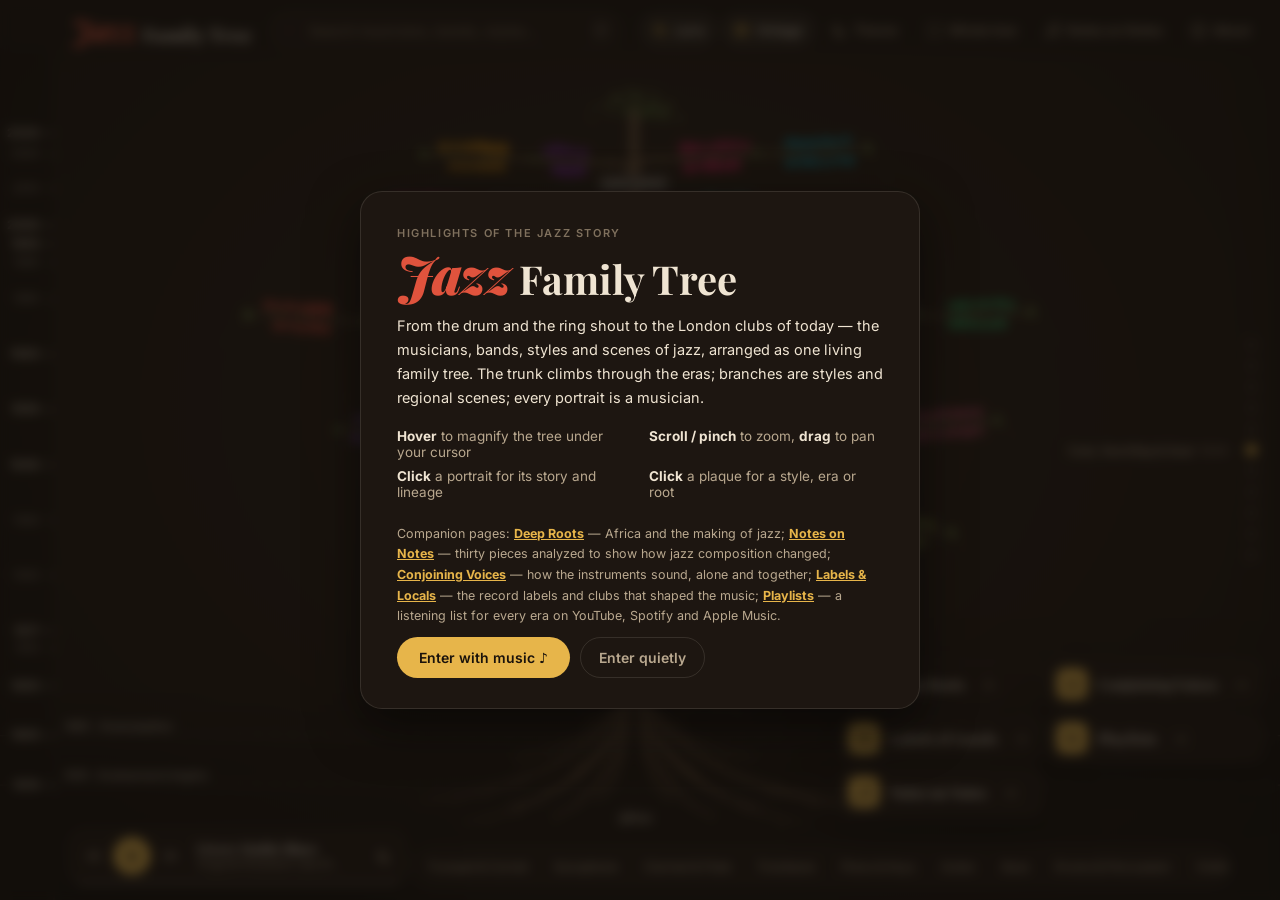
==== commit f2b01a24: "Add Playlists: a listening list for every era on YouTube, Spotify and Apple Music Eleven playlists (" ====
--- a/index.html
+++ b/index.html
@@ -40,22 +40,27 @@
   <nav id="era-nav" aria-label="Jump to era"></nav>
   <div id="filters" role="toolbar" aria-label="Highlight by instrument"></div>
   <nav id="companions" aria-label="Companion pages">
-    <a href="roots.html" class="companion">
+    <a href="roots.html" class="companion" title="Africa and the making of jazz — 11 regions">
       <span class="c-ic"><svg viewBox="0 0 24 24"><path d="M12 3v8M12 11c-3 0-5 2-6 6M12 11c3 0 5 2 6 6M12 11v10M8 21c1-2 2-3 4-3s3 1 4 3"/></svg></span>
       <span class="c-tx"><b>Deep Roots</b><em>Africa and the making of jazz — 11 regions</em></span>
       <span class="c-go">→</span>
     </a>
-    <a href="voices.html" class="companion">
+    <a href="voices.html" class="companion" title="How instruments sound, alone and together">
       <span class="c-ic"><svg viewBox="0 0 24 24"><path d="M3 12h2M7 8v8M11 5v14M15 9v6M19 7v10"/></svg></span>
       <span class="c-tx"><b>Conjoining Voices</b><em>How instruments sound, alone and together</em></span>
       <span class="c-go">→</span>
     </a>
-    <a href="labels.html" class="companion">
+    <a href="labels.html" class="companion" title="The record labels and clubs that shaped jazz">
       <span class="c-ic"><svg viewBox="0 0 24 24"><circle cx="12" cy="12" r="9"/><circle cx="12" cy="12" r="3.2"/><path d="M12 12h.01"/></svg></span>
       <span class="c-tx"><b>Labels &amp; Locals</b><em>The record labels and clubs that shaped jazz</em></span>
       <span class="c-go">→</span>
     </a>
-    <a href="notes.html" class="companion">
+    <a href="playlists.html" class="companion" title="Every era to listen to, on three services">
+      <span class="c-ic"><svg viewBox="0 0 24 24"><path d="M3 6h12M3 11h12M3 16h7"/><path d="M17 18V9l4-1.5"/><circle cx="15" cy="18" r="2"/></svg></span>
+      <span class="c-tx"><b>Playlists</b><em>Every era to listen to, on three services</em></span>
+      <span class="c-go">→</span>
+    </a>
+    <a href="notes.html" class="companion" title="How jazz composition changed — 30 pieces analyzed">
       <span class="c-ic"><svg viewBox="0 0 24 24"><path d="M9 18V5l11-2v13"/><circle cx="6.5" cy="18" r="2.5"/><circle cx="17.5" cy="16" r="2.5"/></svg></span>
       <span class="c-tx"><b>Notes on Notes</b><em>How jazz composition changed — 30 pieces analyzed</em></span>
       <span class="c-go">→</span>
@@ -79,7 +84,7 @@
         <li><b>Click</b> a portrait for its story and lineage</li>
         <li><b>Click</b> a plaque for a style, era or root</li>
       </ul>
-      <p class="small">Companion pages: <a href="roots.html"><b>Deep Roots</b></a> — Africa and the making of jazz; <a href="notes.html"><b>Notes on Notes</b></a> — thirty pieces analyzed to show how jazz composition changed; <a href="voices.html"><b>Conjoining Voices</b></a> — how the instruments sound, alone and together; <a href="labels.html"><b>Labels &amp; Locals</b></a> — the record labels and clubs that shaped the music.</p>
+      <p class="small">Companion pages: <a href="roots.html"><b>Deep Roots</b></a> — Africa and the making of jazz; <a href="notes.html"><b>Notes on Notes</b></a> — thirty pieces analyzed to show how jazz composition changed; <a href="voices.html"><b>Conjoining Voices</b></a> — how the instruments sound, alone and together; <a href="labels.html"><b>Labels &amp; Locals</b></a> — the record labels and clubs that shaped the music; <a href="playlists.html"><b>Playlists</b></a> — a listening list for every era on YouTube, Spotify and Apple Music.</p>
       <div class="intro-actions">
         <button class="primary" data-music="1">Enter with music ♪</button>
         <button class="secondary" data-music="0">Enter quietly</button>
--- a/css/style.css
+++ b/css/style.css
@@ -345,7 +345,9 @@
 .secondary:hover { color: var(--ink); background: var(--chip-hover); }
 
 /* ---------- Companion page links (bottom right) ---------- */
-#companions { position: fixed; right: 18px; bottom: 84px; z-index: 6; display: flex; flex-direction: column; gap: 6px; transition: opacity .3s; }
+#companions { position: fixed; right: 18px; bottom: 84px; z-index: 6; display: grid; grid-template-columns: repeat(2, auto); gap: 6px; transition: opacity .3s; }
+#companions .c-tx em { display: none; }
+@media (min-height: 1040px) { #companions { grid-template-columns: auto; } #companions .c-tx em { display: block; } }
 .companion {
   display: flex; align-items: center; gap: 10px; padding: 7px 12px 7px 7px; border-radius: 14px; text-decoration: none; color: var(--ink);
   background: var(--glass); border: 1px solid var(--line); backdrop-filter: blur(10px); box-shadow: var(--shadow);
@@ -360,7 +362,7 @@
 .c-go { color: var(--ink-3); font-size: 18px; margin-left: 4px; transition: transform .25s var(--ease), color .25s; }
 .companion:hover .c-go { transform: translateX(3px); color: var(--accent); }
 body.panel-open #companions { opacity: 0; pointer-events: none; }
-@media (max-width: 1100px) { #companions { bottom: 140px; } .c-tx em { display: none; } }
+@media (max-width: 1100px) { #companions { bottom: 140px; } #companions .c-tx em { display: none; } }
 @media (max-width: 600px) { #companions { display: none; } }
 .deep-link { display: inline-flex; align-items: center; gap: 6px; margin-top: 14px; padding: 9px 16px; border-radius: 999px; background: var(--accent); color: #1a120b; font-weight: 600; font-size: 13.5px; text-decoration: none; }
 .deep-link:hover { filter: brightness(1.08); }
